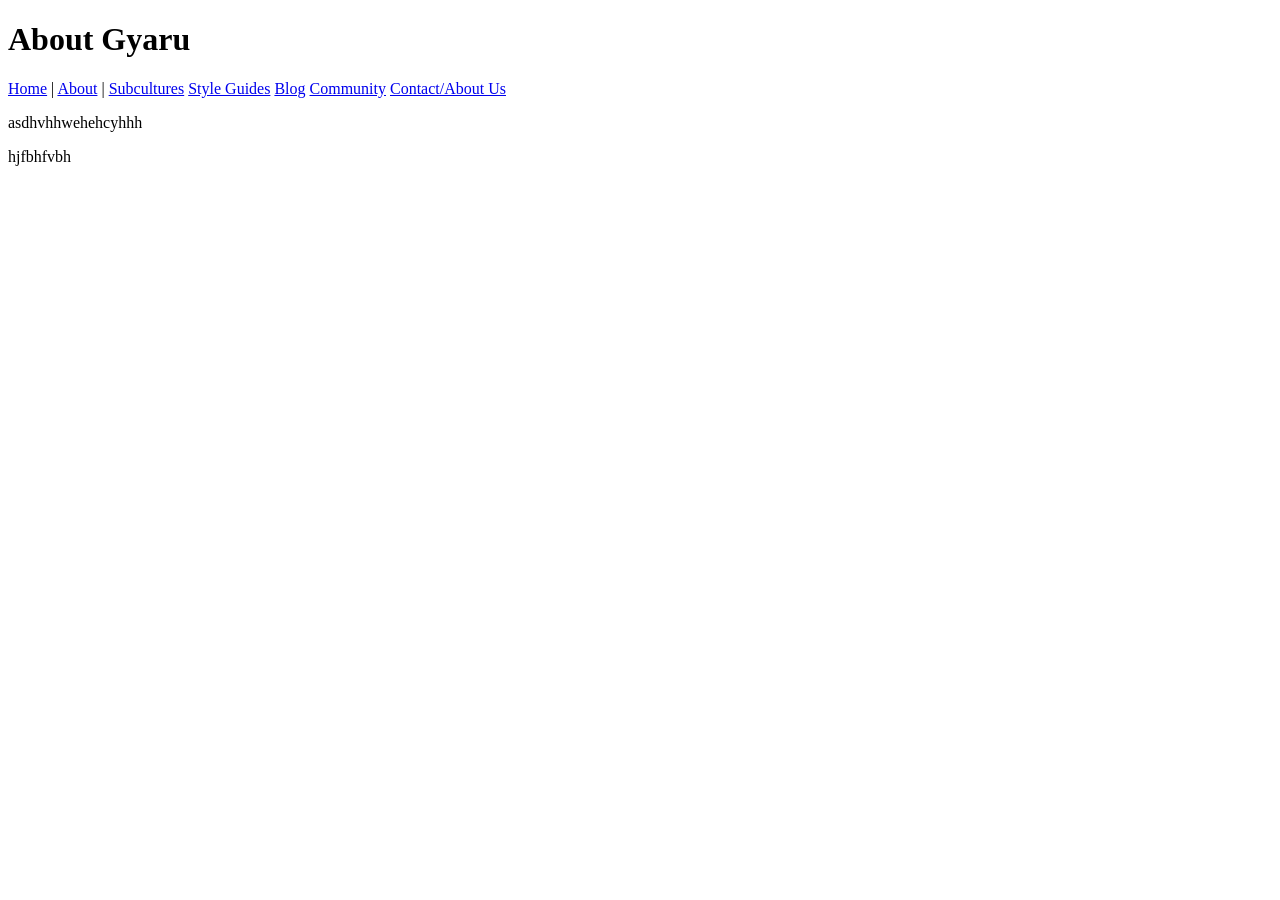
==== aboutgyaru.html @ 2cfb9fd9 "Added About Gyaru, Subcultures, Style Guides, Blog, Communitu and Contact/about Us pages with naviga" ====
<!DOCTYPE html> 
<html lang="en"> 
 <head> 
    <meta charset="UTF-8"> 
    <meta name="viewport" content="width=device-width, initial-scale=1.0"> 
    <title>About Gyaru</title> 
 </head> 
 <body> 
    <header> 
        <h1>About Gyaru</h1> 
        <nav> 
            <a href="index.html">Home</a> | 
            <a href="aboutgyaru.html">About</a> | 
            <a href="subcultures.html">Subcultures</a>
            <a href="styleguides.html">Style Guides</a>
            <a href="blog.html">Blog</a>
            <a href="community.html">Community</a>
            <a href="contact.html">Contact/About Us</a> 
        </nav> 
    </header>

    <main>
        <p>asdhvhhwehehcyhhh</p>
    </main>

    <footer>
        <p>hjfbhfvbh</p>
    </footer>
 </body>
</html>
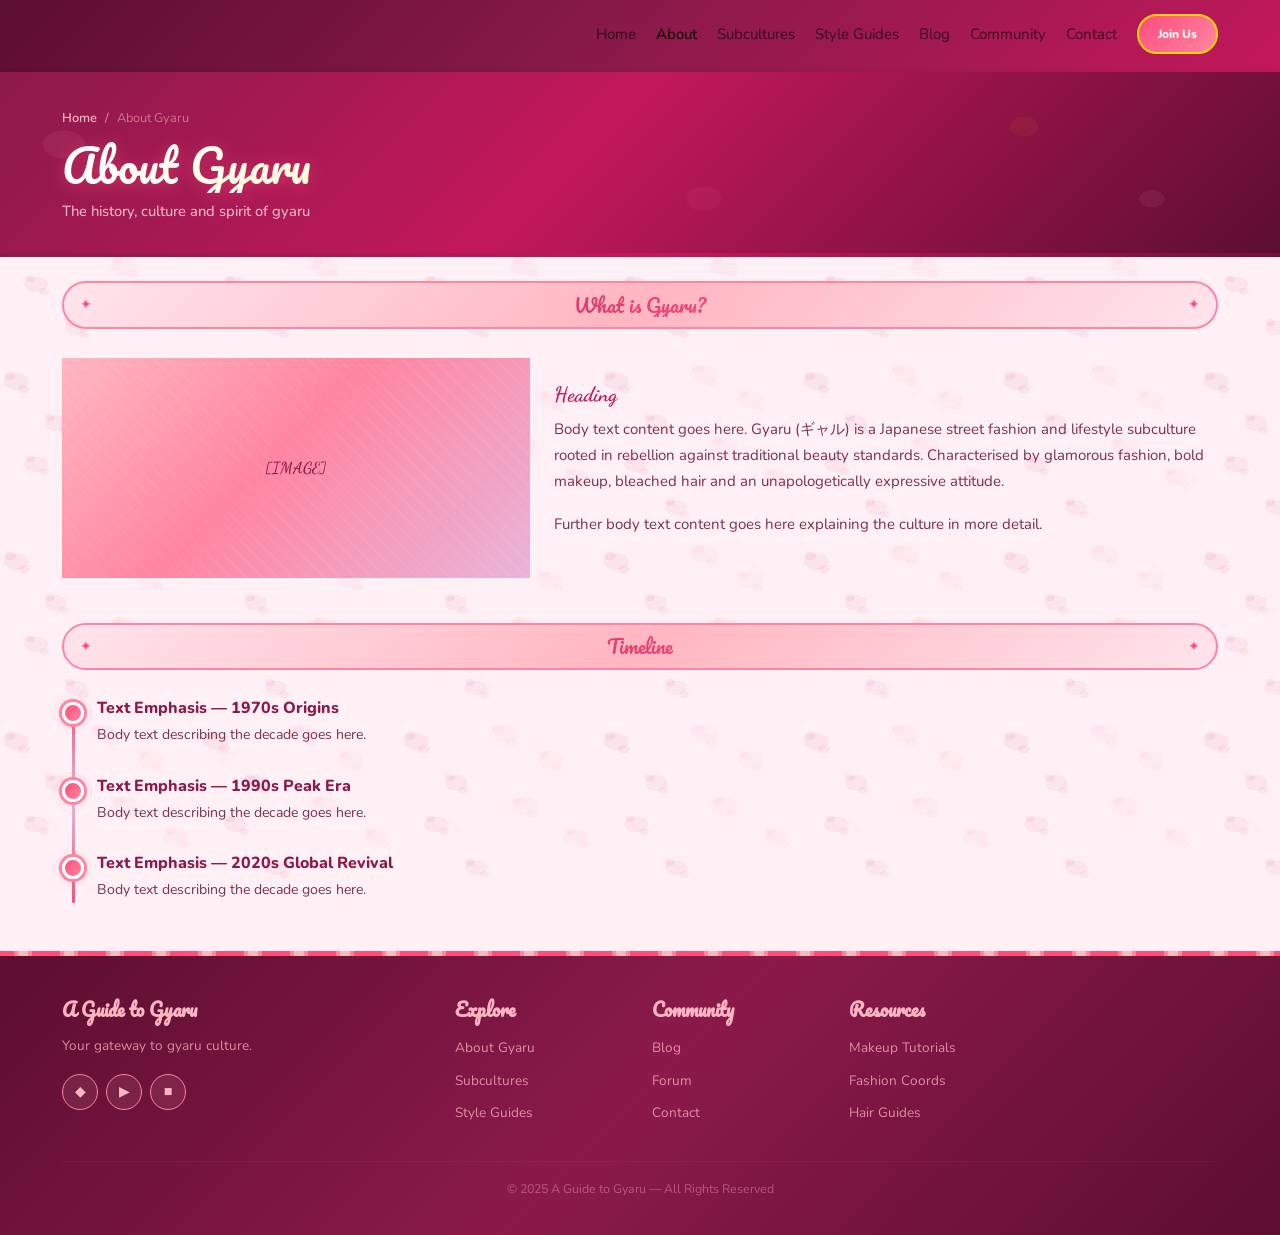
==== commit 34ad2861: "Add files via upload" ====
--- a/aboutgyaru.html
+++ b/aboutgyaru.html
@@ -1,30 +1,145 @@
-<!DOCTYPE html> 
-<html lang="en"> 
- <head> 
-    <meta charset="UTF-8"> 
-    <meta name="viewport" content="width=device-width, initial-scale=1.0"> 
-    <title>About Gyaru</title> 
- </head> 
- <body> 
-    <header> 
-        <h1>About Gyaru</h1> 
-        <nav> 
-            <a href="index.html">Home</a> | 
-            <a href="aboutgyaru.html">About</a> | 
-            <a href="subcultures.html">Subcultures</a>
-            <a href="styleguides.html">Style Guides</a>
-            <a href="blog.html">Blog</a>
-            <a href="community.html">Community</a>
-            <a href="contact.html">Contact/About Us</a> 
-        </nav> 
-    </header>
-
-    <main>
-        <p>asdhvhhwehehcyhhh</p>
-    </main>
-
-    <footer>
-        <p>hjfbhfvbh</p>
-    </footer>
- </body>
+<!DOCTYPE html>
+<html lang="en">
+<head>
+<meta charset="UTF-8">
+<meta name="viewport" content="width=device-width, initial-scale=1.0">
+<title>About Gyaru</title>
+<link rel="stylesheet" href="https://cdn.jsdelivr.net/npm/bootstrap@5.3.2/dist/css/bootstrap.min.css">
+<link rel="stylesheet" href="style.css">
+</head>
+<body>
+ 
+<nav class="navbar navbar-expand-lg navbar-gyaru">
+<div class="container">
+<a class="navbar-brand" href="index.html">A Guide to Gyaru</a>
+<button class="navbar-toggler" type="button"
+              data-bs-toggle="collapse" data-bs-target="#gyaruNav">
+<span class="navbar-toggler-icon"></span>
+</button>
+<div class="collapse navbar-collapse" id="gyaruNav">
+<ul class="navbar-nav ms-auto align-items-lg-center gap-1">
+<li class="nav-item"><a class="nav-link" href="index.html">Home</a></li>
+<li class="nav-item"><a class="nav-link active" href="aboutgyaru.html">About</a></li>
+<li class="nav-item"><a class="nav-link" href="subcultures.html">Subcultures</a></li>
+<li class="nav-item"><a class="nav-link" href="styleguides.html">Style Guides</a></li>
+<li class="nav-item"><a class="nav-link" href="blog.html">Blog</a></li>
+<li class="nav-item"><a class="nav-link" href="community.html">Community</a></li>
+<li class="nav-item"><a class="nav-link" href="contact.html">Contact</a></li>
+<li class="nav-item ms-lg-2">
+<a class="nav-link btn-joinus" href="contact.html">Join Us</a>
+</li>
+</ul>
+</div>
+</div>
+</nav>
+ 
+<div class="page-banner">
+<div class="container">
+<!-- Breadcrumb trail so user can always navigate back -->
+<nav aria-label="breadcrumb">
+<ol class="breadcrumb">
+<li class="breadcrumb-item"><a href="index.html">Home</a></li>
+<li class="breadcrumb-item active">About Gyaru</li>
+</ol>
+</nav>
+<h1>About Gyaru</h1>
+<p>The history, culture and spirit of gyaru</p>
+</div>
+</div>
+ 
+<div class="container mt-4">
+ 
+    
+<div class="section-gap">
+<div class="section-header"><h2>What is Gyaru?</h2></div>
+ 
+    
+<div class="row g-4 align-items-center">
+<div class="col-md-5">
+<div class="img-placeholder" style="height:220px;">[IMAGE]</div>
+</div>
+<div class="col-md-7">
+<h3>Heading</h3>
+<p>Body text content goes here. Gyaru (ギャル) is a Japanese street fashion and
+             lifestyle subculture rooted in rebellion against traditional beauty standards.
+             Characterised by glamorous fashion, bold makeup, bleached hair and an
+             unapologetically expressive attitude.</p>
+<p>Further body text content goes here explaining the culture in more detail.</p>
+</div>
+</div>
+</div>
+ 
+<div class="section-gap">
+<div class="section-header"><h2>Timeline</h2></div>
+ 
+      
+<div class="timeline mt-3">
+ 
+        <div class="timeline-item">
+<div class="timeline-dot"></div>
+<h4>Text Emphasis — 1970s Origins</h4>
+<p>Body text describing the decade goes here.</p>
+</div>
+ 
+        <div class="timeline-item">
+<div class="timeline-dot"></div>
+<h4>Text Emphasis — 1990s Peak Era</h4>
+<p>Body text describing the decade goes here.</p>
+</div>
+ 
+        <div class="timeline-item">
+<div class="timeline-dot"></div>
+<h4>Text Emphasis — 2020s Global Revival</h4>
+<p>Body text describing the decade goes here.</p>
+</div>
+ 
+      </div>
+</div>
+ 
+  </div>
+ 
+<footer>
+<div class="container">
+<div class="row g-4">
+<div class="col-lg-4">
+<h5>A Guide to Gyaru</h5>
+<p>Your gateway to gyaru culture.</p>
+<div class="footer-social">
+<a href="#">&#9670;</a>
+<a href="#">&#9654;</a>
+<a href="#">&#9632;</a>
+</div>
+</div>
+<div class="col-lg-2 col-6">
+<h5>Explore</h5>
+<ul>
+<li><a href="about.html">About Gyaru</a></li>
+<li><a href="subcultures.html">Subcultures</a></li>
+<li><a href="style_guides.html">Style Guides</a></li>
+</ul>
+</div>
+<div class="col-lg-2 col-6">
+<h5>Community</h5>
+<ul>
+<li><a href="blog.html">Blog</a></li>
+<li><a href="community.html">Forum</a></li>
+<li><a href="contact.html">Contact</a></li>
+</ul>
+</div>
+<div class="col-lg-4">
+<h5>Resources</h5>
+<ul>
+<li><a href="style_guides.html">Makeup Tutorials</a></li>
+<li><a href="style_guides.html">Fashion Coords</a></li>
+<li><a href="style_guides.html">Hair Guides</a></li>
+</ul>
+</div>
+</div>
+<hr class="footer-divider">
+<p class="footer-copy">© 2025 A Guide to Gyaru — All Rights Reserved</p>
+</div>
+</footer>
+ 
+  <script src="https://cdn.jsdelivr.net/npm/bootstrap@5.3.2/dist/js/bootstrap.bundle.min.js"></script>
+</body>
 </html>
--- a/style.css
+++ b/style.css
@@ -0,0 +1,761 @@
+@import url('https://fonts.googleapis.com/css2?family=Pacifico&family=Dancing+Script:wght@600;700&family=Nunito:wght@400;500;600;700;800&display=swap');
+
+/* CSS VARIABLES */
+:root{
+    --blush: #FFB6C1;
+    --rose: #FF85A1;
+    --hot: #FF4D7D;
+    --deep: #C2185B;
+    --soft: #FFE4EC;
+    --pale: #FFF0F5;
+    --cream: #FFF8FB;
+    --lilac: #E8B4D8;
+    --lilac-deep: #C06FA8;
+    --gold: #FFD700;
+    --gold-light: #FFF3A3;
+    --plum: #8B1A4A;
+    --plum-dark: #5C0E30;
+    --white: #FFFFFF;
+    --text: #4A0E28;
+    --text-mid: #7A3050;
+    --text-light: #B06080;
+    --shadow-pink: 0 4px 24px rgba(255, 77, 125, 0, 18);
+    --shadow-soft: 0 2px 12px rgba(194, 24, 91, 0, 10);
+    --radius: 14px;
+    --radius-sm: 8px;
+    --radius-pill: 50px;
+}
+
+/* RESET */
+*, *::before, *::after { box-sizing: border-box; margin: 0; padding: 0; }
+html { scroll-behavior: smooth; }
+
+/* BODY + LEOPARD TEXTURE */
+body{
+    font-family: 'Nunito', sans-serif;
+    background-color: var(--pale);
+    color: var(--text);
+    font-size: 15px;
+    line-height: 1.75;
+    overflow-x: hidden;
+}
+
+/* Subtle leopard spots tiles across the page background */
+body::before {
+    content: '';
+    position: fixed;
+    inset: 0;
+    background-image:
+      radial-gradient(ellipse 18px 12px at 8% 12%, rgba(194, 24, 91, 0.055) 70%, transparent 70%),
+      radial-gradient(ellipse 8px 6px at 5% 9%, rgba(194, 24, 91, 0.075) 70%, transparent 70%),
+      radial-gradient(ellipse 8px 6px at 12% 16%, rgba(194, 24, 91, 0.065) 70%, transparent 70%),
+      radial-gradient(ellipse 20px 13px at 52% 8%, rgba(255, 133, 161, 0.05) 70%, transparent 70%),
+      radial-gradient(ellipse 9px 6px at 49% 5%, rgba(255, 133, 161, 0.07) 70%, transparent 70%),
+      radial-gradient(ellipse 9px 6px at 56% 12%, rgba(255, 133, 161, 0.06) 70%, transparent 70%),
+      radial-gradient(ellipse 16px 11px at 28% 35%, rgba(194, 24, 91, 0.050) 70%, transparent 70%),
+      radial-gradient(ellipse 7px 5px at 25% 32%, rgba(194, 24, 91, 0.070) 70%, transparent 70%),
+      radial-gradient(ellipse 7px 5px at 32% 39%, rgba(194, 24, 91, 0.060) 70%, transparent 70%),
+      radial-gradient(ellipse 18px 12px at 75% 22%, rgba(255, 133, 161, 0.05) 70%, transparent 70%),
+      radial-gradient(ellipse 8px 5px at 72% 19%, rgba(255, 133, 161, 0.07) 70%, transparent 70%),
+      radial-gradient(ellipse 8px 5px at 79% 26%, rgba(255, 133, 161, 0.06) 70%, transparent 70%),
+      radial-gradient(ellipse 17px 11px at 18% 58%, rgba(194, 24, 91, 0.050) 70%, transparent 70%),
+      radial-gradient(ellipse 7px 5px at 15% 55%, rgba(194, 24, 91, 0.070) 70%, transparent 70%),
+      radial-gradient(ellipse 7px 5px at 22% 62%, rgba(194, 24, 91, 0.060) 70%, transparent 70%),
+      radial-gradient(ellipse 19px 13px at 62% 48%, rgba(255, 133, 161, 0.05) 70%, transparent 70%),
+      radial-gradient(ellipse 8px 6px at 59% 45%, rgba(255, 133, 161, 0.07) 70%, transparent 70%),
+      radial-gradient(ellipse 8px 6px at 66% 52%, rgba(255, 133, 161, 0.06) 70%, transparent 70%),
+      radial-gradient(ellipse 16px 10px at 38% 82%, rgba(194, 24, 91, 0.050) 70%, transparent 70%),
+      radial-gradient(ellipse 7px 5px at 35% 79%, rgba(194, 24, 91, 0.070) 70%, transparent 70%),
+      radial-gradient(ellipse 7px 5px at 42% 86%, rgba(194, 24, 91, 0.060) 70%, transparent 70%),
+      radial-gradient(ellipse 18px 11px at 88% 65%, rgba(255, 133, 161, 0.05) 70%, transparent 70%),
+      radial-gradient(ellipse 8px 5px at 85% 62%, rgba(255, 133, 161, 0.07) 70%, transparent 70%),
+      radial-gradient(ellipse 8px 5px at 92% 69%, rgba(255, 133, 161, 0.06) 70%, transparent 70%);
+    background-size: 200px 180px;
+    pointer-events: none;
+    z-index: 0;
+}
+body > * { position: relative; z-index: 1; }
+
+/* KEYFRAME ANIMATIONS */
+@keyframes shimmer {
+    0% { background-position: -200% center; }
+    100% { background-position: 200% center; }
+}
+@keyframes twinkle {
+    0%, 100% { opacity: 1; transform: scale(1); }
+    50% { opacity: 0.3; transform: scale(0.6); }
+}
+@keyframes pulse-glow {
+    0%, 100% { box-shadow: 0 0 12px rgba(255, 77, 125, 0.4); }
+    50% { box-shadow: 0 0 28px rgba(255, 77, 125, 0.85); }
+}
+@keyframes float {
+    0%, 100% { transform: translateY(0); }
+    50% { transform: translateY(-9px); }
+}
+@keyframes fade-up {
+    from { transform: translateY(32px); opacity: 0; }
+    to { transform: translateY(0); opacity: 1; }
+}
+@keyframes slide-down {
+    from { transform: translateY(-100%); opacity: 0; }
+    to { transform: translateY(0); opacity: 1; }
+}
+@keyframes ribbon-wave {
+    0%, 100% { transform: skewX(0deg); }
+    25% { transform: skewX(0.8deg); }
+    75% { transform: skewX(-0.8deg); }
+}
+@keyframes sparkle-spin {
+    0% { transform: rotate(0deg) scale(0); opacity: 0; }
+    50% { transform: rotate(180deg) scale(1); opacity: 1; }
+    100% { transform: rotate(360deg) scale(0); opacity: 0; }
+}
+
+/* TYPOGRAPHY */ 
+h1, h2 { font-family: 'Pacifico', cursive; }
+h3, .accent-font { font-family: 'Dancing Script', cursive; font-weight: 700; }
+h4, h5, h6 { font-family: 'Nunito', sans-serif; font-weight: 800; }
+
+/* Shimmer text effect for h1 */
+h1 {
+    font-size: clamp(2rem, 5vw, 3rem);
+    background: linear-gradient(120deg, var(--white) 0%, var(--gold-light) 30%, var(--blush) 55%, var(--gold-light) 80%, var(--white) 100%);
+    background-size: 200% auto;
+    -webkit-background-clip: text;
+    -webkit-text-fill-color: transparent;
+    background-clip: text;
+    animation: shimmer 3s linear infinite;
+    filter: drop-shadow(0 2px 8px rgba(255, 77, 125, 0.5));
+}
+h2 { font-size: clamp(1.35rem, 3vw, 1.8rem); color: var(--plum); }
+h3 { font-size: 1.3rem; color: var(--deep); }
+p { color: var(--text-mid); }
+a { color: var(--hot); text-decoration: none; transition: color 0.2s; }
+a:hover { color: var(--plum); }
+
+/* NAVBAR */
+.navbar-gyaru {
+    background: linear-gradient(135deg, var(--plum-dark) 0%, var(--plum) 50%, var(--deep) 100%);
+    padding: 0.55rem 0;
+    position: sticky;
+    top: 0;
+    z-index: 1000;
+    animation: slide-down 0.5s ease;
+    /* Leopard-stripe bottom border */
+    border-bottom: 4px solid transparent;
+    border-image: repeating-linear-gradient(
+        90deg,
+        var(--hot) 0px, var(--hot) 14px,
+        var(--rose) 14px, var(--rose) 18px,
+        var(--blush) 18px, var(--blush) 28px,
+        var(--rose) 28px, var(--rose) 32px,
+    ) 1;
+}
+
+/* Shimmer brand name */
+.navbar-gyaru .navbar-brand {
+        font-family: 'Pacifico', cursive;
+        font-size: 1.45rem;
+        background: linear-gradient(90deg, var(--blush) var(--gold), var(--rose), var(--gold), var(--blush));
+        background-size: 300% auto;
+        -webkit-background-clip: text;
+        -webkit-text-fill-color: transparent;
+        background-clip: text;
+        animation: shimmer 2.5s linear infinite;
+        filter: drop-shadow(0 1px 6px rgba(255, 215, 0, 0.4));
+        letter-spacing: 0.02em;
+}
+
+.navbar-gyaru .navbar-link {
+    font-family: 'Nunito' sans-serif;
+    font-weight: 700;
+    font-size: 0.8rem;
+    color: var(--blush) !important;
+    padding: 0.4rem 0.75rem !important;
+    border-radius: var(--radius-pill);
+    letter-spacing: 0.3em;
+    transition: all 0.2s ease;
+    position: relative;
+}
+.navbar-gyaru .navbar-link::after {
+    content: '';
+    position: absolute;
+    bottom: 2px; left: 50%; right: 50%;
+    height: 2px;
+    background: var(--gold);
+    border-radius: 2px;
+    transition: all 0.3s ease;
+}
+.navbar-gyaru .navbar-link:hover::after,
+.navbar-gyaru .navbar-link.active::after { left: 10%; right: 10%; }
+.navbar-gyaru .navbar-link:hover,
+.navbar-gyaru .navbar-link.active {
+    color: var(--gold) !important;
+    background: rgba(255, 255, 255, 0.07);
+}
+
+/* Join Us button */
+.btn-joinus {
+    background: linear-gradient(135deg, var(--hot), var(--rose)) !important;
+    color: var(--white) !important;
+    border-radius: var(--radius-pill) !important;
+    font-weight: 800 !important;
+    padding: 0.45rem 1.2rem !important;
+    border: 2px solid var(--gold) !important;
+    animation: pulse-glow 2.5s ease-in-out infinite;
+    font-size: 0.8em !important;
+}
+.btn-joinus:hover {
+    background: linear-gradient(135deg, var(--deep), var(--hot)) !important;
+    transform: translateY(-2px) scale(1.04);
+}
+
+/* Mobile hamburger */
+.navbar-gyaru .navbar-toggler { border-color: var(--rose); }
+.navbar-toggler-icon {
+    background-image: url("data:image/svg+xml,%3Csvg xmlns='http://www.w3.org/2000/svg' viewBox='0 0 30 30'%3E%3Cpath stroke='%23FFB6C1' stroke-width='2.5' d='M4 7h22M4 15h22M4 23h22' /%3E%3C/svg%3E");
+}
+@media (max-width: 991px) {
+    .navbar-gyaru .navbar-collapse {
+        background: var(--plum-dark);
+        padding: 0.8rem 1rem 1rem;
+        border-radius: 0 0 var(--radius) var(--radius);
+        border-top: 2px solid var(--rose);
+        margin-top: 0.3rem;
+    }
+}
+
+/* PAGE BANNER (all interior pages) */
+.page-banner {
+    background: linear-gradient(135deg, var(--plum) 0%, var(--deep) 45%, var(--plum-dark) 100%);
+    padding: 2.2rem 0 1.8rem;
+    position: relative;
+    overflow: hidden;
+    /* Leopard print accent bottom */
+    border-bottom: 4px solid transparent;
+    border-image: repeating-linear-gradient(
+        90deg,
+        var(--hot) 0px, var(--hot) 14px,
+        var(--gold) 14px, var(--gold) 18px,
+        var(--rose) 18px, var(--rose) 28px,
+        var(--gold) 28px, var(--gold) 32px,
+    ) 1;
+}
+/* Leopard-like subtle spots on banner */
+.page-banner::before {
+    content: '';
+    position: absolute; inset: 0;
+    background-image:
+       radial-gradient(ellipse 30px 20px at 5% 40%, rgba(255, 182, 193, 0.07) 70%, transparent 70%),
+       radial-gradient(ellipse 20px 14px at 80% 30%, rgba(255, 215, 0, 0.05) 70%, transparent 70%),
+       radial-gradient(ellipse 25px 17px at 55% 70%, rgba(255, 133, 161, 0.06) 70%, transparent 70%),
+       radial-gradient(ellipse 18px 12px at 90% 70%, rgba(255, 182, 193, 0.07) 70%, transparent 70%);
+    pointer-events: none;
+}
+/* Floating sparkle charactyers on banner */
+.page-banner .banner-sparkles {
+    position: absolute; inset: 0; pointer-events: none;
+}
+.page-banner .s {
+    position: absolute;
+    color: var(--gold);
+    font-size: 1rem;
+    animation: twinkle 2.2s ease-in-out infinite;
+}
+.page-banner .s:nth-child(1) { top: 20%; right: 6%; animation-delay: 0s; }
+.page-banner .s:nth-child(2) { top: 55%; right: 14%; animation-delay: 0.7s; }
+.page-banner .s:nth-child(3) { top: 30%; right: 22%; animation-delay: 1.4s; }
+.page-banner .s:nth-child(4) { top: 70%; right: 4%; animation-delay: 0.35s; }
+
+.page-banner .breadcrumb { background-color: none; padding: 0; margin-bottom: 0.6rem; font-size: 0.8rem; }
+.page-banner .breadcrumb-item a { color: var(--blush); font-weight: 600; }
+.page-banner .breadcrumb-item a:hover { color: var(--gold); }
+.page-banner .breadcrumb-item.active { color: rgba(255, 182, 193, 0.55); }
+.page-banner .breadcrumb-item + .breadcrumb-item::before { color: var(--rose); }
+.page-banner h1 { font-size: clamp(1.8rem, 4vw, 2.8rem); margin-bottom: 0.35rem; }
+.page-banner p { color: var(--blush); font-size: 0.92rem; font-weight: 500; margin: 0; }
+
+/* HERO (index.html only) */
+.hero-section {
+    background: linear-gradient(135deg, var(--plum-dark) 0%, var(--plum) 35%, #A01050 65%, var(--plum-dark) 100%);
+    min-height: 72vh;
+    display: flex;
+    align-items: center;
+    justify-content: center;
+    text-align: center;
+    position: relative;
+    overflow: hidden;
+}
+/* Dense leopard pattern overlaid on hero */
+.hero-section::before {
+    content: '';
+    position: absolute; inset: 0;
+    background-image:
+      radial-gradient(ellipse 42px 28px at 4% 7%, rgba(255, 182, 193, 0.12) 70%, transparent 70%),
+      radial-gradient(ellipse 19px 13px at 2% 4%, rgba(255, 182, 193, 0.16) 70%, transparent 70%),
+      radial-gradient(ellipse 19px 13px at 7% 11%, rgba(255, 182, 193, 0.14) 70%, transparent 70%),
+      radial-gradient(ellipse 38px 25px at 26% 21%, rgba(255, 215, 0, 0.08) 70%, transparent 70%),
+      radial-gradient(ellipse 17px 11px at 23% 18%, rgba(255, 215, 0, 0.08) 70%, transparent 70%),
+      radial-gradient(ellipse 17px 11px at 29% 25%, rgba(255, 215, 0, 0.11) 70%, transparent 70%),
+      radial-gradient(ellipse 46px 30px at 51% 4%, rgba(255, 133, 161, 0.10) 70%, transparent 70%),
+      radial-gradient(ellipse 21px 14px at 48% 1%, rgba(255, 133, 161, 0.14) 70%, transparent 70%),
+      radial-gradient(ellipse 21px 14px at 55% 8%, rgba(255, 133, 161, 0.12) 70%, transparent 70%),
+      radial-gradient(ellipse 40px 26px at 80% 14%, rgba(255, 182, 193, 0.10) 70%, transparent 70%),
+      radial-gradient(ellipse 18px 12px at 77% 11%, rgba(255, 182, 193, 0.14) 70%, transparent 70%),
+      radial-gradient(ellipse 18px 12px at 84% 18%, rgba(255, 182, 193, 0.12) 70%, transparent 70%),
+      radial-gradient(ellipse 38px 25px at 14% 76%, rgba(255, 215, 0, 0.08) 70%, transparent 70%),
+      radial-gradient(ellipse 17px 11px at 11% 73%, rgba(255, 215, 0, 0.11) 70%, transparent 70%),
+      radial-gradient(ellipse 17px 11px at 18% 80%, rgba(255, 215, 0, 0.09) 70%, transparent 70%),
+      radial-gradient(ellipse 44px 29px at 71% 87%, rgba(255, 133, 161, 0.10) 70%, transparent 70%),
+      radial-gradient(ellipse 20px 13px at 68% 84%, rgba(255, 133, 161, 0.13) 70%, transparent 70%),
+      radial-gradient(ellipse 20px 13px at 75% 91%, rgba(255, 133, 161, 0.11) 70%, transparent 70%),
+      radial-gradient(ellipse 42px 28px at 93% 58%, rgba(255, 182, 193, 0.09) 70%, transparent 70%),
+      radial-gradient(ellipse 19px 12px at 90% 55%, rgba(255, 182, 193, 0.12) 70%, transparent 70%),
+      radial-gradient(ellipse 19px 12px at 97% 62%, rgba(255, 182, 193, 0.10) 70%, transparent 70%);
+    background-size: 220px 200px;
+    opacity: 0.8;
+}
+.hero-section::after {
+    content: '';
+    position: absolute; inset: 0;
+    background: radial-gradient(ellipse 65% 55% at 50% 50%, rgba(194, 24, 91, 0.18) 0%, transparent 70%);
+}
+.hero-content {
+    position: relative; z-index: 2;
+    animation: fade-up 0.8s ease;
+}
+.hero-section h1 { font-size: clamp(2.8rem, 7vw, 5rem); margin-bottom: 0.75rem; letter-spacing: -0.02em; }
+.hero-tagline {
+    font-family: 'Dancing Script', cursive;
+    font-size: clamp(1.2rem, 3vw, 1.8rem);
+    color: var(--blush); margin-bottom: 2rem; font-weight: 600;
+}
+/* Floating sparkle characters in hero */
+.hero-sparkles { position: absolute; inset: 0; pointer-events: none; z-index: 1; }
+.hero-sparkles .hs {
+  position: absolute; color: var(--gold); animation: twinkle 2s ease-in-out infinite;
+}
+.hero-sparkles .hs:nth-child(1)  { top: 12%; left: 8%;  font-size: 1.4rem; animation-delay: 0s;    }
+.hero-sparkles .hs:nth-child(2)  { top: 25%; right: 10%;font-size: 1rem;   animation-delay: 0.4s;  }
+.hero-sparkles .hs:nth-child(3)  { top: 60%; left: 5%;  font-size: 0.8rem; animation-delay: 0.8s;  }
+.hero-sparkles .hs:nth-child(4)  { top: 75%; right: 7%; font-size: 1.2rem; animation-delay: 1.2s;  }
+.hero-sparkles .hs:nth-child(5)  { top: 40%; left: 15%; font-size: 0.7rem; animation-delay: 1.6s;  }
+.hero-sparkles .hs:nth-child(6)  { top: 15%; right: 20%;font-size: 0.9rem; animation-delay: 2.0s;  }
+.hero-sparkles .hs:nth-child(7)  { top: 85%; left: 20%; font-size: 1.1rem; animation-delay: 0.6s;  }
+.hero-sparkles .hs:nth-child(8)  { top: 50%; right: 18%;font-size: 0.75rem;animation-delay: 1.0s;  }
+
+/* SECTION HEADERS */
+.section-header {
+  background: linear-gradient(135deg, var(--soft), var(--blush) 50%, var(--soft));
+  border-radius: var(--radius-pill);
+  padding: 0.65rem 2.2rem;
+  text-align: center;
+  margin-bottom: 1.8rem;
+  border: 2.5px solid var(--rose);
+  box-shadow: var(--shadow-soft);
+  position: relative;
+  animation: ribbon-wave 4.5s ease-in-out infinite;
+}
+/* Twinkling stars beside section header text */
+.section-header::before, .section-header::after {
+  position: absolute;
+  top: 50%; transform: translateY(-50%);
+  color: var(--hot); font-size: 0.85rem;
+  animation: twinkle 1.8s ease-in-out infinite;
+}
+.section-header::before { content: '✦'; left: 1rem; }
+.section-header::after  { content: '✦'; right: 1rem; animation-delay: 0.9s; }
+.section-header h2 {
+  font-family: 'Pacifico', cursive;
+  font-size: 1.2rem; margin: 0;
+  background: linear-gradient(90deg, var(--plum), var(--hot), var(--deep), var(--hot), var(--plum));
+  background-size: 250% auto;
+  -webkit-background-clip: text;
+  -webkit-text-fill-color: transparent;
+  background-clip: text;
+  animation: shimmer 3s linear infinite;
+}
+
+/* ACTIVE WHITE SPACE UTILITY */
+.section-gap    { margin-bottom: 2.8rem; }
+.section-gap-sm { margin-bottom: 1.6rem; }
+
+/* CARDS */
+.card-gyaru {
+  border: 2px solid var(--blush);
+  border-radius: var(--radius);
+  overflow: hidden;
+  background: var(--white);
+  transition: transform 0.25s ease, box-shadow 0.25s ease, border-color 0.25s ease;
+  height: 100%;
+  box-shadow: var(--shadow-soft);
+}
+.card-gyaru:hover {
+  transform: translateY(-6px) scale(1.015);
+  box-shadow: var(--shadow-pink), 0 0 0 3px var(--rose);
+  border-color: var(--hot);
+}
+/* Image placeholder with leopard gradient feel */
+.img-placeholder {
+  background: linear-gradient(135deg, var(--blush) 0%, var(--rose) 45%, var(--lilac) 100%);
+  display: flex; align-items: center; justify-content: center;
+  color: var(--plum);
+  font-family: 'Dancing Script', cursive;
+  font-size: 1rem; font-weight: 600;
+  min-height: 150px;
+  position: relative; overflow: hidden;
+}
+.img-placeholder::before {
+  content: '';
+  position: absolute; inset: 0;
+  background: repeating-linear-gradient(
+    45deg,
+    transparent 0px, transparent 9px,
+    rgba(255,255,255,0.06) 9px, rgba(255,255,255,0.06) 11px
+  );
+}
+/* Real images */
+.card-gyaru img.card-img-top {
+  width: 100%; height: 160px; object-fit: cover;
+  transition: transform 0.4s ease;
+}
+.card-gyaru:hover img.card-img-top { transform: scale(1.05); }
+.card-body    { padding: 1.1rem 1.2rem; }
+.card-title   { font-family: 'Dancing Script', cursive; font-weight: 700; font-size: 1.15rem; color: var(--plum); margin-bottom: 0.4rem; }
+.card-text    { font-size: 0.85rem; color: var(--text-mid); margin-bottom: 0.8rem; }
+
+/* BUTTONS */
+.btn-primary-gyaru {
+  display: inline-block;
+  background: linear-gradient(135deg, var(--hot), var(--rose));
+  color: var(--white); border: none;
+  border-radius: var(--radius-pill);
+  padding: 0.5rem 1.4rem;
+  font-family: 'Nunito', sans-serif; font-weight: 800; font-size: 0.85rem;
+  cursor: pointer; text-decoration: none; letter-spacing: 0.02em;
+  box-shadow: 0 3px 14px rgba(255,77,125,0.35);
+  transition: all 0.22s ease;
+  position: relative; overflow: hidden;
+}
+.btn-primary-gyaru::after {
+  content: '';
+  position: absolute; top: 0; left: -100%;
+  width: 100%; height: 100%;
+  background: linear-gradient(90deg, transparent, rgba(255,255,255,0.2), transparent);
+  transition: left 0.4s ease;
+}
+.btn-primary-gyaru:hover::after { left: 100%; }
+.btn-primary-gyaru:hover {
+  background: linear-gradient(135deg, var(--deep), var(--hot));
+  transform: translateY(-2px) scale(1.04);
+  box-shadow: 0 6px 22px rgba(255,77,125,0.55);
+  color: var(--white); text-decoration: none;
+}
+.btn-secondary-gyaru {
+  display: inline-block;
+  background: transparent; color: var(--hot);
+  border: 2px solid var(--hot);
+  border-radius: var(--radius-pill);
+  padding: 0.45rem 1.2rem;
+  font-family: 'Nunito', sans-serif; font-weight: 800; font-size: 0.85rem;
+  cursor: pointer; text-decoration: none; transition: all 0.2s ease;
+}
+.btn-secondary-gyaru:hover {
+  background: var(--hot); color: var(--white);
+  transform: translateY(-2px); text-decoration: none;
+}
+.btn-lilac {
+  display: inline-block;
+  background: linear-gradient(135deg, var(--lilac-deep), var(--lilac));
+  color: var(--white); border: none;
+  border-radius: var(--radius-pill);
+  padding: 0.5rem 1.4rem;
+  font-family: 'Nunito', sans-serif; font-weight: 800; font-size: 0.85rem;
+  cursor: pointer; text-decoration: none;
+  box-shadow: 0 3px 12px rgba(192,111,168,0.35);
+  transition: all 0.2s ease;
+}
+.btn-lilac:hover {
+  background: linear-gradient(135deg, var(--plum), var(--lilac-deep));
+  transform: translateY(-2px); color: var(--white); text-decoration: none;
+}
+.btn-submit {
+  width: 100%;
+  background: linear-gradient(135deg, var(--hot), var(--rose));
+  color: var(--white); border: none;
+  border-radius: var(--radius-pill);
+  padding: 0.85rem 2rem;
+  font-family: 'Pacifico', cursive; font-size: 1rem; letter-spacing: 0.05em;
+  cursor: pointer;
+  box-shadow: 0 4px 18px rgba(255,77,125,0.4);
+  transition: all 0.25s ease;
+}
+.btn-submit:hover {
+  background: linear-gradient(135deg, var(--deep), var(--hot));
+  transform: translateY(-3px);
+  box-shadow: 0 8px 28px rgba(255,77,125,0.55);
+}
+
+/* SIDEBAR WIDGETS */
+.sidebar-widget {
+  border-radius: var(--radius); overflow: hidden;
+  margin-bottom: 1.4rem;
+  box-shadow: var(--shadow-soft);
+  border: 2px solid var(--blush);
+  transition: box-shadow 0.2s;
+}
+.sidebar-widget:hover { box-shadow: var(--shadow-pink); }
+.sidebar-widget .widget-header {
+  background: linear-gradient(135deg, var(--rose), var(--hot));
+  padding: 0.65rem 1.1rem;
+  font-family: 'Dancing Script', cursive; font-weight: 700;
+  font-size: 1.1rem; color: var(--white); letter-spacing: 0.03em;
+  position: relative;
+}
+.sidebar-widget .widget-header::after { content: ' ✦'; color: var(--gold); font-size: 0.8rem; }
+.sidebar-widget .widget-body { background: var(--cream); padding: 1rem 1.1rem; }
+.sidebar-widget.cream .widget-header { background: linear-gradient(135deg, var(--plum), var(--deep)); }
+.sidebar-widget.cream .widget-body   { background: var(--soft); }
+.sidebar-widget.lilac .widget-header { background: linear-gradient(135deg, var(--lilac-deep), var(--lilac)); }
+.sidebar-widget.lilac .widget-body   { background: #FDF0FF; }
+.widget-link {
+  display: block; padding: 0.5rem 0.8rem;
+  border-radius: var(--radius-sm);
+  background: var(--white); border: 1px solid var(--blush);
+  margin-bottom: 0.4rem; font-size: 0.85rem; font-weight: 700;
+  color: var(--plum); transition: all 0.2s ease;
+  font-family: 'Nunito', sans-serif;
+}
+.widget-link:hover {
+  background: var(--soft); color: var(--hot);
+  border-color: var(--rose); transform: translateX(4px); text-decoration: none;
+}
+
+/* TAGS & BADGES */
+.tag-pink {
+  display: inline-block; background: var(--soft);
+  border: 1.5px solid var(--rose); color: var(--plum);
+  border-radius: var(--radius-pill); padding: 0.2rem 0.75rem;
+  font-size: 0.75rem; font-weight: 700; margin: 0.15rem;
+  font-family: 'Nunito', sans-serif; transition: all 0.2s;
+}
+.tag-pink:hover { background: var(--rose); color: var(--white); cursor: pointer; }
+.tag-lilac {
+  display: inline-block; background: #FDF0FF;
+  border: 1.5px solid var(--lilac); color: var(--lilac-deep);
+  border-radius: var(--radius-pill); padding: 0.2rem 0.75rem;
+  font-size: 0.75rem; font-weight: 700; margin: 0.15rem;
+  font-family: 'Nunito', sans-serif;
+}
+.badge-featured {
+  display: inline-block;
+  background: linear-gradient(135deg, var(--hot), var(--gold));
+  color: var(--white); border-radius: var(--radius-pill);
+  padding: 0.25rem 0.75rem; font-size: 0.72rem; font-weight: 800;
+  letter-spacing: 0.08em; text-transform: uppercase;
+  font-family: 'Nunito', sans-serif;
+  box-shadow: 0 2px 8px rgba(255,77,125,0.4);
+}
+.badge-active {
+  background: #E8F5E9; color: #2E7D32;
+  border-radius: var(--radius-pill); padding: 0.2rem 0.7rem;
+  font-size: 0.75rem; font-weight: 700;
+  border: 1px solid #A5D6A7; font-family: 'Nunito', sans-serif;
+}
+.badge-quiet {
+  background: var(--soft); color: var(--text-mid);
+  border-radius: var(--radius-pill); padding: 0.2rem 0.7rem;
+  font-size: 0.75rem; font-weight: 700;
+  border: 1px solid var(--blush); font-family: 'Nunito', sans-serif;
+}
+
+/* FILTER BAR (style_guides.html) */
+.filter-bar {
+  background: linear-gradient(135deg, var(--soft), var(--cream));
+  border: 2px solid var(--blush); border-radius: var(--radius);
+  padding: 0.75rem 1rem;
+  display: flex; flex-wrap: wrap; gap: 0.5rem;
+  margin-bottom: 1.8rem; box-shadow: var(--shadow-soft);
+}
+.filter-btn {
+  border-radius: var(--radius-pill); padding: 0.35rem 1rem;
+  font-size: 0.8rem; font-weight: 700; cursor: pointer;
+  border: 2px solid var(--blush); background: var(--white); color: var(--plum);
+  transition: all 0.2s ease; font-family: 'Nunito', sans-serif;
+}
+.filter-btn:hover, .filter-btn.active {
+  background: linear-gradient(135deg, var(--hot), var(--rose));
+  color: var(--white); border-color: var(--hot);
+  transform: translateY(-2px); box-shadow: 0 4px 12px rgba(255,77,125,0.3);
+}
+
+/* TIMELINE (about.html) */
+.timeline { position: relative; padding-left: 2.2rem; }
+.timeline::before {
+  content: '';
+  position: absolute; left: 10px; top: 0; bottom: 0;
+  width: 3px;
+  background: linear-gradient(to bottom, var(--hot), var(--lilac), var(--hot));
+  border-radius: 2px;
+}
+.timeline-item { position: relative; margin-bottom: 1.8rem; }
+.timeline-dot {
+  position: absolute; left: -2.2rem; top: 0.2rem;
+  width: 22px; height: 22px; border-radius: 50%;
+  background: linear-gradient(135deg, var(--hot), var(--rose));
+  border: 3px solid var(--white);
+  box-shadow: 0 0 0 3px var(--rose), 0 0 10px rgba(255,77,125,0.4);
+}
+.timeline-dot.lilac {
+  background: linear-gradient(135deg, var(--lilac-deep), var(--lilac));
+  box-shadow: 0 0 0 3px var(--lilac), 0 0 10px rgba(192,111,168,0.4);
+}
+.timeline-item h4 { font-size: 1rem; font-weight: 800; color: var(--plum); margin-bottom: 0.3rem; font-family: 'Nunito', sans-serif; }
+.timeline-item p  { font-size: 0.88rem; color: var(--text-mid); }
+
+/* FORUM TABLE (community.html) */
+.forum-table { width: 100%; border-collapse: collapse; }
+.forum-table thead {
+  background: linear-gradient(135deg, var(--plum-dark), var(--plum));
+  color: var(--blush);
+}
+.forum-table thead th { padding: 0.85rem 1.1rem; font-family: 'Nunito', sans-serif; font-weight: 800; font-size: 0.85rem; letter-spacing: 0.04em; }
+.forum-table tbody tr { border-bottom: 1px solid var(--blush); }
+.forum-table tbody tr:nth-child(odd)  { background: var(--cream); }
+.forum-table tbody tr:nth-child(even) { background: var(--white); }
+.forum-table tbody tr:hover { background: var(--soft); cursor: pointer; transition: background 0.2s; }
+.forum-table td { padding: 0.9rem 1.1rem; vertical-align: middle; font-size: 0.88rem; }
+.forum-cat-icon {
+  width: 34px; height: 34px; border-radius: 50%;
+  display: inline-flex; align-items: center; justify-content: center;
+  font-weight: 800; font-size: 0.9rem; color: var(--white);
+  margin-right: 0.5rem; vertical-align: middle;
+  box-shadow: 0 2px 8px rgba(255,77,125,0.3);
+}
+
+/* ACTIVITY FEED (community.html) */
+.activity-item {
+  display: flex; align-items: center; gap: 0.75rem;
+  padding: 0.8rem 1rem; border-radius: var(--radius-sm);
+  margin-bottom: 0.5rem;
+  background: var(--white); border: 1.5px solid var(--blush);
+  transition: all 0.2s;
+}
+.activity-item:nth-child(odd) { background: var(--cream); }
+.activity-item:hover { border-color: var(--rose); transform: translateX(4px); }
+.activity-avatar {
+  width: 38px; height: 38px; border-radius: 50%;
+  display: flex; align-items: center; justify-content: center;
+  font-weight: 800; font-size: 1rem; color: var(--white); flex-shrink: 0;
+  box-shadow: 0 2px 8px rgba(255,77,125,0.3);
+}
+.activity-text  { flex: 1; font-size: 0.85rem; }
+.activity-time  { font-size: 0.75rem; color: var(--text-light); white-space: nowrap; }
+
+/* FORM STYLES (contact.html) */
+.form-gyaru .form-label { font-weight: 800; color: var(--plum); font-size: 0.88rem; margin-bottom: 0.3rem; font-family: 'Nunito', sans-serif; }
+.form-gyaru .form-control {
+  border: 2px solid var(--blush); border-radius: var(--radius-sm);
+  padding: 0.7rem 1rem;
+  font-family: 'Nunito', sans-serif; font-size: 0.9rem;
+  background: var(--cream); color: var(--text); transition: all 0.2s ease;
+}
+.form-gyaru .form-control:focus {
+  border-color: var(--hot);
+  box-shadow: 0 0 0 3px rgba(255,77,125,0.15), 0 0 12px rgba(255,77,125,0.10);
+  background: var(--white); outline: none;
+}
+.form-gyaru .form-control::placeholder { color: var(--blush); }
+.form-gyaru select.form-control { cursor: pointer; }
+
+/* FOOTER */
+footer {
+  background: linear-gradient(135deg, var(--plum-dark) 0%, var(--plum) 50%, var(--plum-dark) 100%);
+  color: var(--blush); padding: 3rem 0 1.2rem;
+  margin-top: 3rem; position: relative; overflow: hidden;
+}
+footer::before {
+  content: '';
+  position: absolute; top: 0; left: 0; right: 0; height: 5px;
+  background: repeating-linear-gradient(
+    90deg,
+    var(--hot)   0px,  var(--hot)   14px,
+    var(--rose)  14px, var(--rose)  18px,
+    var(--blush) 18px, var(--blush) 28px,
+    var(--rose)  28px, var(--rose)  32px,
+    var(--hot)   32px, var(--hot)   46px
+  );
+}
+footer h5 { font-family: 'Pacifico', cursive; color: var(--blush); font-size: 1.1rem; margin-bottom: 0.9rem; }
+footer h5.small-heading { font-family: 'Nunito', sans-serif; font-size: 0.85rem; letter-spacing: 0.08em; text-transform: uppercase; color: var(--rose); }
+footer p, footer a { color: rgba(255,182,193,0.75); font-size: 0.85rem; }
+footer a:hover { color: var(--gold); text-decoration: none; }
+footer ul { list-style: none; padding: 0; margin: 0; }
+footer ul li { margin-bottom: 0.4rem; }
+.footer-social { display: flex; gap: 0.5rem; margin-top: 0.9rem; }
+.footer-social a {
+  display: inline-flex; align-items: center; justify-content: center;
+  width: 36px; height: 36px; border-radius: 50%;
+  background: rgba(255,182,193,0.10); border: 1.5px solid var(--rose);
+  color: var(--blush); font-size: 0.9rem; text-decoration: none; transition: all 0.2s;
+}
+.footer-social a:hover {
+  background: var(--hot); border-color: var(--hot); color: var(--white);
+  transform: translateY(-3px) scale(1.1); box-shadow: 0 4px 14px rgba(255,77,125,0.4);
+}
+.footer-divider { border-color: rgba(255,133,161,0.2); margin: 1.8rem 0 1rem; }
+.footer-copy { font-size: 0.78rem; color: rgba(255,182,193,0.4); text-align: center; }
+
+/* SCROLL TO TOP BUTTON */
+#scrollTop {
+  position: fixed; bottom: 2rem; right: 2rem;
+  width: 48px; height: 48px; border-radius: 50%;
+  background: linear-gradient(135deg, var(--hot), var(--rose));
+  color: var(--white); border: 2px solid var(--gold);
+  font-size: 1.1rem; cursor: pointer;
+  display: none; align-items: center; justify-content: center;
+  z-index: 999;
+  box-shadow: 0 4px 16px rgba(255,77,125,0.5);
+  transition: all 0.2s ease;
+  animation: pulse-glow 2.5s ease-in-out infinite;
+}
+#scrollTop.show { display: flex; }
+#scrollTop:hover { transform: translateY(-4px) scale(1.12); box-shadow: 0 8px 24px rgba(255,77,125,0.6); }
+
+/* SCROLL REVEAL */
+.reveal { opacity: 0; transform: translateY(28px); transition: opacity 0.6s ease, transform 0.6s ease; }
+.reveal.visible { opacity: 1; transform: translateY(0); }
+
+/*FLOATING SPARKLE FIELD */
+#sparkle-field {
+  position: fixed; inset: 0; pointer-events: none; z-index: 0; overflow: hidden;
+}
+.sp {
+  position: absolute; width: 5px; height: 5px;
+  border-radius: 50%; background: var(--gold);
+  animation: sparkle-spin 4s ease-in-out infinite;
+}
+
+/* MISC */
+.container { max-width: 1180px; }
+::selection { background: var(--rose); color: var(--white); }
+::-webkit-scrollbar { width: 8px; }
+::-webkit-scrollbar-track { background: var(--soft); }
+::-webkit-scrollbar-thumb { background: linear-gradient(var(--hot), var(--rose)); border-radius: 4px; }
+::-webkit-scrollbar-thumb:hover { background: var(--deep); }
+
+/* RESPONSIVE */
+@media (max-width: 767px) {
+  .section-gap { margin-bottom: 2rem; }
+  .filter-bar  { gap: 0.4rem; }
+  .forum-table .d-none.d-md-table-cell { display: none !important; }
+  body::before { background-size: 130px 115px; }
+  footer { padding: 2rem 0 1rem; }
+  #scrollTop { bottom: 1.2rem; right: 1.2rem; }
+}
+@media (max-width: 480px) {
+  .btn-primary-gyaru, .btn-secondary-gyaru { padding: 0.45rem 1rem; font-size: 0.8rem; }
+  .section-header h2 { font-size: 1rem; }
+  .page-banner h1 { font-size: 1.7rem; }
+}
